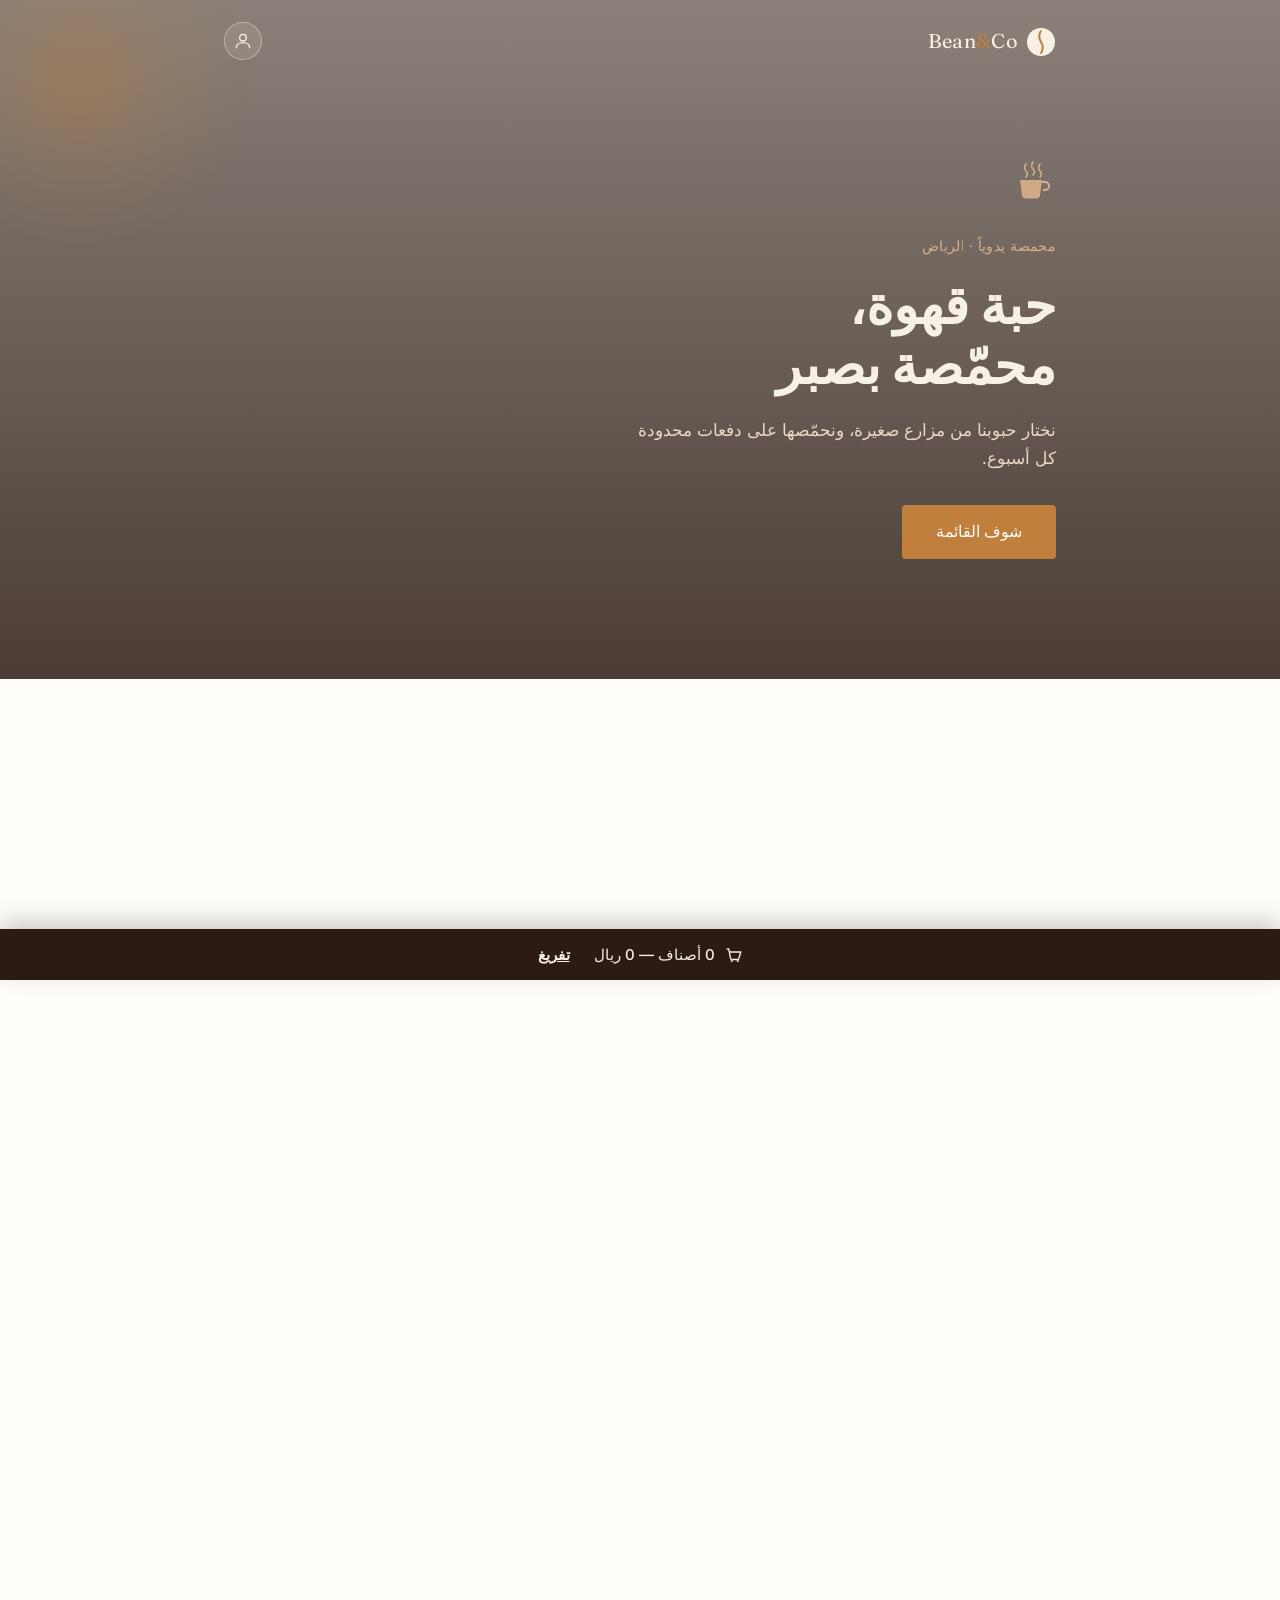
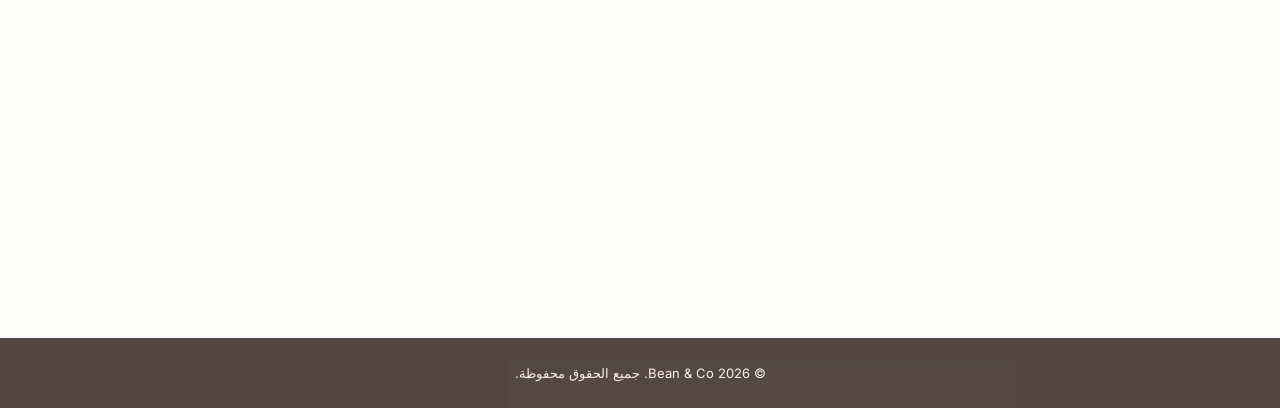
==== index.html @ 848e8616 "اضفنا معاينة للرابط عند المشاركة" ====
<!DOCTYPE html>
<html lang="ar" dir="rtl">
<head>
  <meta charset="UTF-8">
  <meta name="viewport" content="width=device-width, initial-scale=1.0">
  <title>Bean & Co | قهوة مختصة</title>
  <meta name="description" content="Bean & Co — قهوة مختصة محمّصة يدوياً في الرياض. اكتشفي القائمة، شاركينا رأيك، واطلبي مشروبك المفضل.">

  <!-- معاينة الرابط عند المشاركة (واتساب، تويتر، إلخ) -->
  <meta property="og:title" content="Bean & Co | قهوة مختصة">
  <meta property="og:description" content="قهوة مختصة محمّصة يدوياً في الرياض. اكتشفي القائمة، شاركينا رأيك، واطلبي مشروبك المفضل.">
  <meta property="og:image" content="https://images.unsplash.com/photo-1447933601403-0c6688de566e?w=1200&q=80">
  <meta property="og:url" content="https://bean-co-six.vercel.app">
  <meta property="og:type" content="website">
  <meta name="twitter:card" content="summary_large_image">
  <meta name="twitter:title" content="Bean & Co | قهوة مختصة">
  <meta name="twitter:description" content="قهوة مختصة محمّصة يدوياً في الرياض.">
  <meta name="twitter:image" content="https://images.unsplash.com/photo-1447933601403-0c6688de566e?w=1200&q=80">

  <link rel="icon" type="image/svg+xml" href="data:image/svg+xml,%3Csvg xmlns='http://www.w3.org/2000/svg' viewBox='0 0 60 60'%3E%3Cpath d='M30 4C13 4 2 17 2 32C2 47 13 60 30 60C47 60 58 47 58 32C58 17 47 4 30 4Z' fill='%232b1b12'/%3E%3Cpath d='M30 10C30 10 22 20 30 32C38 44 30 54 30 54' stroke='%23c17f3e' stroke-width='4' stroke-linecap='round' fill='none'/%3E%3C/svg%3E">
  <link rel="preconnect" href="https://fonts.googleapis.com">
  <link href="https://fonts.googleapis.com/css2?family=Fraunces:opsz,wght@9..144,500;9..144,600&family=Inter:wght@400;500;600&display=swap" rel="stylesheet">
  <link rel="stylesheet" href="style.css?v=2">
  <script src="https://cdn.jsdelivr.net/npm/@supabase/supabase-js@2"></script>
</head>
<body>

  <nav class="navbar">
    <div class="container navbar-inner">
      <a href="#" class="logo">
        <svg width="30" height="30" viewBox="0 0 60 60">
          <path d="M30 4C13 4 2 17 2 32C2 47 13 60 30 60C47 60 58 47 58 32C58 17 47 4 30 4Z" fill="#f7f0e4"/>
          <path d="M30 10C30 10 22 20 30 32C38 44 30 54 30 54" stroke="#c17f3e" stroke-width="4" stroke-linecap="round" fill="none"/>
        </svg>
        <span>Bean<span class="logo-accent">&</span>Co</span>
      </a>
      <div class="navbar-actions">
        <div id="navLoggedOut">
          <button id="openAuthModal" class="nav-icon-btn" aria-label="تسجيل دخول">
            <svg width="20" height="20" viewBox="0 0 24 24" fill="none">
              <circle cx="12" cy="8" r="4" stroke="#f7f0e4" stroke-width="1.6"/>
              <path d="M4 20c0-3.5 3.5-6 8-6s8 2.5 8 6" stroke="#f7f0e4" stroke-width="1.6" stroke-linecap="round"/>
            </svg>
          </button>
        </div>
        <div id="navLoggedIn" style="display:none;">
          <span id="navUserName" class="nav-greeting"></span>
          <button id="logoutBtn" class="nav-cta">خروج</button>
        </div>
      </div>
    </div>
  </nav>

  <!-- نافذة تسجيل الدخول / التسجيل -->
  <div id="authModalOverlay" class="modal-overlay">
    <div class="modal-box">
      <button id="closeAuthModal" class="modal-close">&times;</button>
      <div class="auth-tabs">
        <button class="auth-tab active" data-form="login">تسجيل دخول</button>
        <button class="auth-tab" data-form="signup">حساب جديد</button>
      </div>
      <form id="loginForm" class="auth-form">
        <input type="email" id="loginEmail" placeholder="البريد الإلكتروني" required>
        <input type="password" id="loginPassword" placeholder="كلمة المرور" required>
        <button type="submit" class="btn btn-small">دخول</button>
        <p class="auth-msg" id="loginMsg"></p>
      </form>
      <form id="signupForm" class="auth-form" style="display:none;">
        <input type="text" id="signupName" placeholder="اسمك" required>
        <input type="email" id="signupEmail" placeholder="البريد الإلكتروني" required>
        <input type="password" id="signupPassword" placeholder="كلمة مرور (6 أحرف فأكثر)" required>
        <button type="submit" class="btn btn-small">إنشاء حساب</button>
        <p class="auth-msg" id="signupMsg"></p>
      </form>
    </div>
  </div>

  <header class="hero">
    <div class="hero-overlay"></div>
    <div class="hero-shape"></div>
    <div class="container hero-content">
      <svg class="steam-cup" width="46" height="46" viewBox="0 0 46 46" fill="none">
        <path class="steam-line s1" d="M16 4C16 4 13 8 16 11C19 14 16 17 16 17" stroke="#d8b088" stroke-width="1.6" stroke-linecap="round"/>
        <path class="steam-line s2" d="M23 2C23 2 20 6 23 9C26 12 23 15 23 15" stroke="#d8b088" stroke-width="1.6" stroke-linecap="round"/>
        <path class="steam-line s3" d="M30 4C30 4 27 8 30 11C33 14 30 17 30 17" stroke="#d8b088" stroke-width="1.6" stroke-linecap="round"/>
        <path d="M10 20h22l-2 15a4 4 0 0 1-4 3.5H16a4 4 0 0 1-4-3.5L10 20z" fill="#d8b088" opacity="0.9"/>
        <path d="M32 22h3a4 4 0 0 1 0 8h-2" stroke="#d8b088" stroke-width="2" fill="none"/>
      </svg>
      <p class="hero-eyebrow">محمصة يدوياً · الرياض</p>
      <h1>حبة قهوة،<br>محمّصة بصبر</h1>
      <p class="hero-sub">نختار حبوبنا من مزارع صغيرة، ونحمّصها على دفعات محدودة كل أسبوع.</p>
      <a href="#menu" class="btn">شوف القائمة</a>
    </div>
  </header>

  <section id="about" class="section reveal">
    <div class="about-shape"></div>
    <div class="container about-grid">
      <div class="about-image">
        <img src="https://images.unsplash.com/photo-1509042239860-f550ce710b93?w=700&q=80" alt="حبوب قهوة محمصة">
      </div>
      <div class="about-text">
        <span class="section-label">قصتنا</span>
        <h2>بدأنا بفنجان واحد</h2>
        <p>Bean & Co بدأت من شغف بسيط بالقهوة المختصة. نحمّص حبوبنا بأنفسنا، دفعات صغيرة كل مرة، عشان نضمن كل فنجان يوصلك بأفضل حالة له. ما نستعجل بالتحميص، ولا نساوم على المصدر.</p>
      </div>
    </div>
  </section>

  <section id="journey" class="section alt reveal">
    <div class="container">
      <span class="section-label">رحلة الحبة</span>
      <h2>من المزرعة إلى فنجانك</h2>
      <div class="journey-wrap">
        <div class="journey-tabs">
          <button class="journey-tab active" data-step="1">
            <span class="journey-num">01</span>
            <span class="journey-title">الاختيار</span>
          </button>
          <button class="journey-tab" data-step="2">
            <span class="journey-num">02</span>
            <span class="journey-title">التحميص</span>
          </button>
          <button class="journey-tab" data-step="3">
            <span class="journey-num">03</span>
            <span class="journey-title">الطحن</span>
          </button>
          <button class="journey-tab" data-step="4">
            <span class="journey-num">04</span>
            <span class="journey-title">التقديم</span>
          </button>
        </div>
        <div class="journey-panel">
          <img id="journeyImg" src="https://images.unsplash.com/photo-1509042239860-f550ce710b93?w=700&q=80" alt="رحلة الحبة">
          <p id="journeyText">نختار حبوبنا من مزارع صغيرة موثوقة، ونفحص كل دفعة يدوياً قبل الموافقة عليها.</p>
        </div>
      </div>
    </div>
  </section>

  <section id="gallery" class="section reveal">
    <div class="container">
      <span class="section-label">من الداخل</span>
      <h2>أجواء المكان</h2>
      <div class="gallery-grid">
        <img class="gallery-img tall" src="https://images.unsplash.com/photo-1554118811-1e0d58224f24?w=900&q=80" alt="أجواء الكافيه" data-detail-title="أجواء المكان" data-detail-text="مساحة دافئة مصممة عشان تشجعك تقعد وتاخذ وقتك، سواء جاي تشتغل أو تلتقي أصدقاء.">
        <img class="gallery-img short" src="https://images.unsplash.com/photo-1495474472287-4d71bcdd2085?w=900&q=80" alt="فنجان قهوة" data-detail-title="فنجان يستاهل الانتظار" data-detail-text="كل فنجان يُحضّر لحظة الطلب، بعناية بالتفاصيل من أول قطرة لين آخرها.">
        <img class="gallery-img short" src="https://images.unsplash.com/photo-1447933601403-0c6688de566e?w=900&q=80" alt="تحضير القهوة" data-detail-title="تحضير بعناية" data-detail-text="باريستا مدربين يتابعون كل خطوة بدقة، عشان تحصل على نفس الجودة في كل زيارة.">
      </div>
    </div>
  </section>

  <section id="menu" class="section alt reveal">
    <div class="container">
      <span class="section-label">القائمة</span>
      <h2>ماذا نقدّم</h2>
      <ul class="menu-list">
        <li class="menu-row" data-name="إسبريسو" data-price="15" data-detail-text="جرعة مركزة من قهوتنا المحمصة طازج، بطبقة كريما ذهبية وطعم غني بدون مرارة زايدة.">
          <svg class="menu-icon" width="20" height="20" viewBox="0 0 24 24" fill="none"><path d="M4 8h13l-1 9a3 3 0 0 1-3 2.5H8A3 3 0 0 1 5 17L4 8z" stroke="#c17f3e" stroke-width="1.6"/><path d="M17 9h2a2.5 2.5 0 0 1 0 5h-1.4" stroke="#c17f3e" stroke-width="1.6"/></svg>
          <span class="menu-name">إسبريسو</span>
          <span class="menu-dots"></span>
          <span class="menu-price">15 ريال</span>
          <div class="qty-control">
            <button class="qty-btn minus">−</button>
            <span class="qty-value">0</span>
            <button class="qty-btn plus">+</button>
          </div>
        </li>
        <li class="menu-row" data-name="لاتيه" data-price="20" data-detail-text="إسبريسو مع حليب مبخّر ناعم، توازن مثالي بين قوة القهوة ونعومة الحليب.">
          <svg class="menu-icon" width="20" height="20" viewBox="0 0 24 24" fill="none"><path d="M4 8h13l-1 9a3 3 0 0 1-3 2.5H8A3 3 0 0 1 5 17L4 8z" stroke="#c17f3e" stroke-width="1.6"/><path d="M17 9h2a2.5 2.5 0 0 1 0 5h-1.4" stroke="#c17f3e" stroke-width="1.6"/></svg>
          <span class="menu-name">لاتيه</span>
          <span class="menu-dots"></span>
          <span class="menu-price">20 ريال</span>
          <div class="qty-control">
            <button class="qty-btn minus">−</button>
            <span class="qty-value">0</span>
            <button class="qty-btn plus">+</button>
          </div>
        </li>
        <li class="menu-row" data-name="كولد برو" data-price="22" data-detail-text="قهوة منقوعة بالبارد لمدة 18 ساعة، طعم ناعم وحلاوة طبيعية بدون حموضة زايدة.">
          <svg class="menu-icon" width="20" height="20" viewBox="0 0 24 24" fill="none"><path d="M6 3v7a5 5 0 0 0 10 0V3" stroke="#c17f3e" stroke-width="1.6"/><path d="M4 20h14" stroke="#c17f3e" stroke-width="1.6" stroke-linecap="round"/></svg>
          <span class="menu-name">كولد برو</span>
          <span class="menu-dots"></span>
          <span class="menu-price">22 ريال</span>
          <div class="qty-control">
            <button class="qty-btn minus">−</button>
            <span class="qty-value">0</span>
            <button class="qty-btn plus">+</button>
          </div>
        </li>
        <li class="menu-row" data-name="موكا" data-price="23" data-detail-text="مزيج غني من الإسبريسو والشوكولاتة الفاخرة، مغطى بطبقة كريمة ناعمة.">
          <svg class="menu-icon" width="20" height="20" viewBox="0 0 24 24" fill="none"><path d="M4 8h13l-1 9a3 3 0 0 1-3 2.5H8A3 3 0 0 1 5 17L4 8z" stroke="#c17f3e" stroke-width="1.6"/><path d="M17 9h2a2.5 2.5 0 0 1 0 5h-1.4" stroke="#c17f3e" stroke-width="1.6"/></svg>
          <span class="menu-name">موكا</span>
          <span class="menu-dots"></span>
          <span class="menu-price">23 ريال</span>
          <div class="qty-control">
            <button class="qty-btn minus">−</button>
            <span class="qty-value">0</span>
            <button class="qty-btn plus">+</button>
          </div>
        </li>
      </ul>
    </div>
  </section>

  <!-- صندوق عربة الطلب العائم -->
  <div id="cartBar" class="cart-bar">
    <button id="cartOpenBtn" class="cart-open-btn">
      <svg width="18" height="18" viewBox="0 0 24 24" fill="none"><path d="M3 4h2l2.4 12.4a2 2 0 0 0 2 1.6h7.2a2 2 0 0 0 2-1.6L21 8H6" stroke="#f7f0e4" stroke-width="1.8" stroke-linecap="round" stroke-linejoin="round"/><circle cx="9" cy="20" r="1.4" fill="#f7f0e4"/><circle cx="17" cy="20" r="1.4" fill="#f7f0e4"/></svg>
      <span id="cartSummary">0 أصناف — 0 ريال</span>
    </button>
    <button id="cartClearBtn" class="link-btn">تفريغ</button>
  </div>

  <!-- لوحة تفاصيل العربة -->
  <div id="cartDrawerOverlay" class="modal-overlay">
    <div class="cart-drawer">
      <div class="cart-drawer-header">
        <h3>طلبك</h3>
        <button id="closeCartDrawer" class="modal-close">&times;</button>
      </div>
      <div id="cartItemsList" class="cart-items-list"></div>
      <div class="cart-drawer-footer">
        <div class="cart-total-row">
          <span>المجموع</span>
          <span id="cartTotalValue">0 ريال</span>
        </div>
        <button class="btn btn-small" style="width:100%; justify-content:center;">تأكيد الطلب</button>
      </div>
    </div>
  </div>

  <!-- نافذة التفاصيل العامة (للصور والمنتجات) -->
  <div id="detailModalOverlay" class="modal-overlay">
    <div class="detail-modal">
      <button id="closeDetailModal" class="modal-close">&times;</button>
      <img id="detailModalImg" class="detail-modal-img" src="" alt="" style="display:none;">
      <div class="detail-modal-body">
        <h3 id="detailModalTitle"></h3>
        <p id="detailModalText"></p>
      </div>
    </div>
  </div>

  <section id="testimonials" class="section reveal">
    <div class="testimonials-shape"></div>
    <div class="container">
      <span class="section-label">شاركنا رأيك</span>
      <h2>آراء عملائنا</h2>

      <!-- رسالة توجيه لمن ما سجل دخول -->
      <p id="loginPrompt" class="review-prompt">
        <button id="openAuthModalInline" class="link-btn">سجّلي دخول</button> عشان تشاركينا رأيك
      </p>

      <!-- ترحيب بالمستخدم المسجّل -->
      <p id="reviewGreeting" class="review-prompt" style="display:none;">
        أهلاً <span id="reviewUserName"></span>، شاركينا تجربتك
      </p>

      <!-- نموذج كتابة رأي — يظهر بس لمن سجل دخول -->
      <form id="reviewForm" class="review-form" style="display:none;">
        <textarea id="reviewText" placeholder="شاركنا تجربتك مع Bean & Co..." required></textarea>
        <button type="submit" class="btn btn-small">نشر الرأي</button>
        <p class="auth-msg" id="reviewMsg"></p>
      </form>

      <!-- قائمة الآراء الحقيقية المخزنة بقاعدة البيانات -->
      <div id="userReviewsList" class="testimonials-grid" style="margin-top:32px;">
        <p id="reviewsLoading" style="color:var(--clay);">جاري تحميل الآراء...</p>
      </div>
    </div>
  </section>

  <section id="contact" class="section alt reveal">
    <div class="container contact-grid">
      <div>
        <span class="section-label">تواصل معنا</span>
        <h2>زورونا</h2>
      </div>
      <div class="contact-details">
        <p>واتساب: 0500000000</p>
        <p>انستقرام: @beanandco</p>
        <p>الموقع: الرياض، حي العليا</p>
      </div>
    </div>
  </section>

  <footer class="site-footer">
    <p>© 2026 Bean & Co. جميع الحقوق محفوظة.</p>
  </footer>

  <script>
    // ==== إعداد Supabase ====
    const SUPABASE_URL = 'https://jzpqmbekhdenaylypzaw.supabase.co';
    const SUPABASE_KEY = 'sb_publishable_rE4aJdjJF8fhQutLBLFaBQ_6KHPWuTF';
    const supabaseClient = window.supabase.createClient(SUPABASE_URL, SUPABASE_KEY);

    const authTabs = document.querySelectorAll('.auth-tab');
    const loginForm = document.getElementById('loginForm');
    const signupForm = document.getElementById('signupForm');
    const reviewForm = document.getElementById('reviewForm');

    // عناصر النافذة المنبثقة
    const authModalOverlay = document.getElementById('authModalOverlay');
    const openAuthModal = document.getElementById('openAuthModal');
    const openAuthModalInline = document.getElementById('openAuthModalInline');
    const closeAuthModal = document.getElementById('closeAuthModal');

    function showAuthModal() { authModalOverlay.classList.add('open'); }
    function hideAuthModal() { authModalOverlay.classList.remove('open'); }

    openAuthModal.addEventListener('click', showAuthModal);
    openAuthModalInline.addEventListener('click', showAuthModal);
    closeAuthModal.addEventListener('click', hideAuthModal);
    authModalOverlay.addEventListener('click', (e) => {
      if (e.target === authModalOverlay) hideAuthModal();
    });

    // عناصر النافبار
    const navLoggedOut = document.getElementById('navLoggedOut');
    const navLoggedIn = document.getElementById('navLoggedIn');
    const navUserName = document.getElementById('navUserName');

    // عناصر قسم الآراء
    const loginPrompt = document.getElementById('loginPrompt');
    const reviewGreeting = document.getElementById('reviewGreeting');
    const reviewUserName = document.getElementById('reviewUserName');

    authTabs.forEach(tab => {
      tab.addEventListener('click', () => {
        authTabs.forEach(t => t.classList.remove('active'));
        tab.classList.add('active');
        if (tab.dataset.form === 'login') {
          loginForm.style.display = 'flex';
          signupForm.style.display = 'none';
        } else {
          loginForm.style.display = 'none';
          signupForm.style.display = 'flex';
        }
      });
    });

    // تسجيل جديد
    signupForm.addEventListener('submit', async (e) => {
      e.preventDefault();
      const name = document.getElementById('signupName').value;
      const email = document.getElementById('signupEmail').value;
      const password = document.getElementById('signupPassword').value;
      const msg = document.getElementById('signupMsg');
      msg.textContent = 'جاري إنشاء الحساب...';

      const { data, error } = await supabaseClient.auth.signUp({
        email, password,
        options: { data: { name: name } }
      });

      if (error) {
        msg.textContent = 'خطأ: ' + error.message;
      } else {
        msg.textContent = 'تم! تحققي من إيميلك لتأكيد الحساب.';
      }
    });

    // تسجيل دخول
    loginForm.addEventListener('submit', async (e) => {
      e.preventDefault();
      const email = document.getElementById('loginEmail').value;
      const password = document.getElementById('loginPassword').value;
      const msg = document.getElementById('loginMsg');
      msg.textContent = 'جاري الدخول...';

      const { data, error } = await supabaseClient.auth.signInWithPassword({ email, password });

      if (error) {
        msg.textContent = 'خطأ: ' + error.message;
      } else {
        msg.textContent = '';
        hideAuthModal();
      }
    });

    // تسجيل خروج
    document.getElementById('logoutBtn').addEventListener('click', async () => {
      await supabaseClient.auth.signOut();
    });

    // مراقبة حالة تسجيل الدخول وتحديث الواجهة (النافبار + قسم الآراء)
    supabaseClient.auth.onAuthStateChange((event, session) => {
      if (session && session.user) {
        const displayName = session.user.user_metadata.name || session.user.email;

        navLoggedOut.style.display = 'none';
        navLoggedIn.style.display = 'flex';
        navUserName.textContent = displayName;

        loginPrompt.style.display = 'none';
        reviewGreeting.style.display = 'block';
        reviewUserName.textContent = displayName;
        reviewForm.style.display = 'flex';
      } else {
        navLoggedOut.style.display = 'block';
        navLoggedIn.style.display = 'none';

        loginPrompt.style.display = 'block';
        reviewGreeting.style.display = 'none';
        reviewForm.style.display = 'none';
      }
    });

    // نشر رأي جديد
    reviewForm.addEventListener('submit', async (e) => {
      e.preventDefault();
      const text = document.getElementById('reviewText').value;
      const msg = document.getElementById('reviewMsg');
      const { data: { user } } = await supabaseClient.auth.getUser();

      if (!user) return;

      const { error } = await supabaseClient.from('reviews').insert({
        user_id: user.id,
        name: user.user_metadata.name || user.email,
        review_text: text
      });

      if (error) {
        msg.textContent = 'صار خطأ، حاولي مرة ثانية.';
      } else {
        msg.textContent = 'نُشر رأيك، شكراً لك!';
        document.getElementById('reviewText').value = '';
        loadReviews();
      }
    });

    // تحميل وعرض الآراء المخزنة
    async function loadReviews() {
      const list = document.getElementById('userReviewsList');
      const { data, error } = await supabaseClient
        .from('reviews')
        .select('*')
        .order('created_at', { ascending: false });

      if (error || !data || data.length === 0) {
        list.innerHTML = '<p style="color:var(--clay);">كوني أول من يشارك رأيه!</p>';
        return;
      }

      list.innerHTML = data.map(r => `
        <blockquote class="testimonial">
          <svg class="quote-icon" width="28" height="20" viewBox="0 0 28 20" fill="none"><path d="M0 20V11.5C0 5.15 4.2 1 10.5 0l1 3C7.5 4 5.5 6.5 5.5 9.5H10V20H0zM15 20V11.5C15 5.15 19.2 1 25.5 0l1 3C22.5 4 20.5 6.5 20.5 9.5H25V20H15z" fill="#c17f3e" opacity="0.35"/></svg>
          <p>${r.review_text}</p>
          <footer>— ${r.name}</footer>
        </blockquote>
      `).join('');
    }

    loadReviews();

    // ==== المرحلة 1: عربة الطلب (تحسب المجموع فقط) ====
    const cartBar = document.getElementById('cartBar');
    const cartOpenBtn = document.getElementById('cartOpenBtn');
    const cartSummary = document.getElementById('cartSummary');
    const cartClearBtn = document.getElementById('cartClearBtn');
    const menuRows = document.querySelectorAll('.menu-row');
    const cart = {}; // { "اسم المنتج": {qty, price} }

    // عناصر لوحة تفاصيل العربة
    const cartDrawerOverlay = document.getElementById('cartDrawerOverlay');
    const closeCartDrawer = document.getElementById('closeCartDrawer');
    const cartItemsList = document.getElementById('cartItemsList');
    const cartTotalValue = document.getElementById('cartTotalValue');

    function renderCartDrawer() {
      const items = Object.entries(cart).filter(([_, item]) => item.qty > 0);

      if (items.length === 0) {
        cartItemsList.innerHTML = '<p style="color:var(--clay); padding: 20px 0;">عربتك فاضية.</p>';
        cartTotalValue.textContent = '0 ريال';
        return;
      }

      let total = 0;
      cartItemsList.innerHTML = items.map(([name, item]) => {
        total += item.qty * item.price;
        return `
          <div class="cart-item-row">
            <div class="cart-item-info">
              <span class="cart-item-name">${name}</span>
              <span class="cart-item-price">${item.price} ريال × ${item.qty}</span>
            </div>
            <span class="cart-item-subtotal">${item.qty * item.price} ريال</span>
          </div>
        `;
      }).join('');

      cartTotalValue.textContent = total + ' ريال';
    }

    function updateCartBar() {
      let totalItems = 0;
      let totalPrice = 0;
      Object.values(cart).forEach(item => {
        totalItems += item.qty;
        totalPrice += item.qty * item.price;
      });

      if (totalItems > 0) {
        cartSummary.textContent = `${totalItems} أصناف — ${totalPrice} ريال`;
        cartBar.classList.add('visible');
      } else {
        cartBar.classList.remove('visible');
        cartDrawerOverlay.classList.remove('open');
      }

      renderCartDrawer();
    }

    cartOpenBtn.addEventListener('click', () => {
      cartDrawerOverlay.classList.add('open');
    });

    closeCartDrawer.addEventListener('click', () => {
      cartDrawerOverlay.classList.remove('open');
    });

    cartDrawerOverlay.addEventListener('click', (e) => {
      if (e.target === cartDrawerOverlay) cartDrawerOverlay.classList.remove('open');
    });

    menuRows.forEach(row => {
      const name = row.dataset.name;
      const price = parseFloat(row.dataset.price);
      const qtySpan = row.querySelector('.qty-value');
      const minusBtn = row.querySelector('.minus');
      const plusBtn = row.querySelector('.plus');

      plusBtn.addEventListener('click', () => {
        cart[name] = cart[name] || { qty: 0, price };
        cart[name].qty++;
        qtySpan.textContent = cart[name].qty;
        updateCartBar();
      });

      minusBtn.addEventListener('click', () => {
        if (!cart[name] || cart[name].qty === 0) return;
        cart[name].qty--;
        qtySpan.textContent = cart[name].qty;
        updateCartBar();
      });

      // فتح نافذة التفاصيل عند الضغط على اسم أو أيقونة المنتج (بدون التأثير على أزرار الكمية)
      const nameEl = row.querySelector('.menu-name');
      const iconEl = row.querySelector('.menu-icon');
      [nameEl, iconEl].forEach(el => {
        el.style.cursor = 'pointer';
        el.addEventListener('click', () => {
          openDetailModal({
            title: name,
            text: row.dataset.detailText,
            image: null
          });
        });
      });
    });

    cartClearBtn.addEventListener('click', () => {
      Object.keys(cart).forEach(name => cart[name].qty = 0);
      document.querySelectorAll('.qty-value').forEach(el => el.textContent = '0');
      updateCartBar();
    });

    // ==== نافذة التفاصيل العامة (صور المعرض + منتجات القائمة) ====
    const detailModalOverlay = document.getElementById('detailModalOverlay');
    const closeDetailModal = document.getElementById('closeDetailModal');
    const detailModalImg = document.getElementById('detailModalImg');
    const detailModalTitle = document.getElementById('detailModalTitle');
    const detailModalText = document.getElementById('detailModalText');

    function openDetailModal({ title, text, image }) {
      detailModalTitle.textContent = title;
      detailModalText.textContent = text;
      if (image) {
        detailModalImg.src = image;
        detailModalImg.style.display = 'block';
      } else {
        detailModalImg.style.display = 'none';
      }
      detailModalOverlay.classList.add('open');
    }

    closeDetailModal.addEventListener('click', () => {
      detailModalOverlay.classList.remove('open');
    });

    detailModalOverlay.addEventListener('click', (e) => {
      if (e.target === detailModalOverlay) detailModalOverlay.classList.remove('open');
    });

    document.querySelectorAll('.gallery-img').forEach(img => {
      img.style.cursor = 'pointer';
      img.addEventListener('click', () => {
        openDetailModal({
          title: img.dataset.detailTitle,
          text: img.dataset.detailText,
          image: img.src
        });
      });
    });

    const journeyData = {
      1: { img: 'https://images.unsplash.com/photo-1509042239860-f550ce710b93?w=700&q=80', text: 'نختار حبوبنا من مزارع صغيرة موثوقة، ونفحص كل دفعة يدوياً قبل الموافقة عليها.' },
      2: { img: 'https://images.unsplash.com/photo-1447933601403-0c6688de566e?w=700&q=80', text: 'نحمّص كل دفعة بدرجة حرارة مضبوطة بدقة، عشان نطلع أفضل نكهة ممكنة من كل حبة.' },
      3: { img: 'https://images.unsplash.com/photo-1495474472287-4d71bcdd2085?w=700&q=80', text: 'نطحن الحبوب طازجة لحظة الطلب، عشان تحصل على أقوى نكهة وأكثرها انتعاشاً.' },
      4: { img: 'https://images.unsplash.com/photo-1554118811-1e0d58224f24?w=700&q=80', text: 'نقدّم لك الفنجان بعناية، بالضبط بالطريقة اللي تحبها.' }
    };

    const journeyTabs = document.querySelectorAll('.journey-tab');
    const journeyImg = document.getElementById('journeyImg');
    const journeyText = document.getElementById('journeyText');

    journeyTabs.forEach(tab => {
      tab.addEventListener('click', () => {
        journeyTabs.forEach(t => t.classList.remove('active'));
        tab.classList.add('active');
        const step = journeyData[tab.dataset.step];
        journeyImg.style.opacity = 0;
        setTimeout(() => {
          journeyImg.src = step.img;
          journeyText.textContent = step.text;
          journeyImg.style.opacity = 1;
        }, 200);
      });
    });

    const revealElements = document.querySelectorAll('.reveal');
    const observer = new IntersectionObserver((entries) => {
      entries.forEach(entry => {
        if (entry.isIntersecting) {
          entry.target.classList.add('visible');
          observer.unobserve(entry.target);
        }
      });
    }, { threshold: 0.15 });
    revealElements.forEach(el => observer.observe(el));
  </script>

</body>
</html>
---- style.css ----
* {
  margin: 0;
  padding: 0;
  box-sizing: border-box;
}

:root {
  --espresso: #2b1b12;
  --clay: #4a332a;
  --cream: #f7f0e4;
  --paper: #fffdf9;
  --amber: #c17f3e;
  --line: #e4d7c4;
  --font-display: 'Fraunces', serif;
  --font-body: 'Inter', sans-serif;
}

body {
  font-family: var(--font-body);
  color: var(--clay);
  line-height: 1.7;
  background: var(--paper);
}

h1, h2 {
  font-family: var(--font-display);
  color: var(--espresso);
  font-weight: 600;
}

.container {
  max-width: 880px;
  margin: 0 auto;
  padding: 0 24px;
}

.section-label {
  display: block;
  font-size: 14px;
  color: var(--amber);
  margin-bottom: 8px;
}

/* شريط التنقل — هوية العلامة */
.navbar {
  position: absolute;
  top: 0;
  left: 0;
  right: 0;
  z-index: 2;
  padding: 22px 0;
}

.navbar-inner {
  display: flex;
  align-items: center;
  justify-content: space-between;
}

.logo {
  display: flex;
  align-items: center;
  gap: 8px;
  font-family: var(--font-display);
  font-size: 20px;
  color: var(--cream);
  text-decoration: none;
  letter-spacing: 0.3px;
}

.logo-accent {
  color: var(--amber);
}

.nav-cta {
  color: var(--cream);
  text-decoration: none;
  font-size: 14px;
  border: 1px solid rgba(247,240,228,0.4);
  padding: 8px 18px;
  border-radius: 30px;
  background: none;
  cursor: pointer;
  font-family: var(--font-body);
  transition: border-color 0.25s ease, background 0.25s ease;
}

.nav-cta:hover {
  border-color: var(--amber);
  background: rgba(193,127,62,0.15);
}

.nav-icon-btn {
  display: flex;
  align-items: center;
  justify-content: center;
  width: 38px;
  height: 38px;
  border-radius: 50%;
  background: rgba(247,240,228,0.1);
  border: 1px solid rgba(247,240,228,0.4);
  cursor: pointer;
  transition: border-color 0.25s ease, background 0.25s ease;
}

.nav-icon-btn:hover {
  border-color: var(--amber);
  background: rgba(193,127,62,0.2);
}

.navbar-actions {
  display: flex;
  align-items: center;
}

#navLoggedIn {
  display: flex;
  align-items: center;
  gap: 14px;
}

.nav-greeting {
  color: var(--cream);
  font-size: 14px;
}

/* النافذة المنبثقة لتسجيل الدخول */
.modal-overlay {
  display: none;
  position: fixed;
  inset: 0;
  background: rgba(43,27,18,0.6);
  z-index: 50;
  align-items: center;
  justify-content: center;
  backdrop-filter: blur(2px);
}

.modal-overlay.open {
  display: flex;
  animation: modalFadeIn 0.25s ease;
}

@keyframes modalFadeIn {
  from { opacity: 0; }
  to { opacity: 1; }
}

.modal-box {
  position: relative;
  background: var(--paper);
  border-radius: 12px;
  padding: 36px 32px 28px;
  width: 90%;
  max-width: 380px;
  box-shadow: 0 25px 60px rgba(0,0,0,0.35);
  animation: modalPop 0.3s ease;
}

@keyframes modalPop {
  from { opacity: 0; transform: translateY(12px) scale(0.98); }
  to { opacity: 1; transform: translateY(0) scale(1); }
}

.modal-box .auth-tabs {
  justify-content: center;
  border-bottom: 1px solid var(--line);
  margin-bottom: 20px;
  padding-bottom: 4px;
}

.modal-close {
  position: absolute;
  top: 14px;
  left: 16px;
  background: none;
  border: none;
  font-size: 22px;
  color: var(--clay);
  cursor: pointer;
  line-height: 1;
}

/* رسالة الدخول/الترحيب بقسم الآراء */
.review-prompt {
  font-size: 15px;
  color: var(--clay);
  margin-top: 16px;
}

.link-btn {
  background: none;
  border: none;
  padding: 0;
  color: var(--amber);
  font-family: var(--font-body);
  font-size: 15px;
  font-weight: 600;
  cursor: pointer;
  text-decoration: underline;
}

/* Hero — اللحظة الوحيدة المميزة بالحركة */
.hero {
  position: relative;
  background: url('https://images.unsplash.com/photo-1447933601403-0c6688de566e?w=1400&q=80') center/cover no-repeat;
  color: var(--cream);
  text-align: right;
  padding: 160px 0 120px;
  overflow: hidden;
}

.hero-overlay {
  position: absolute;
  inset: 0;
  background: linear-gradient(180deg, rgba(43,27,18,0.55) 0%, rgba(43,27,18,0.85) 100%);
}

.hero-content {
  position: relative;
  z-index: 1;
  opacity: 0;
  animation: heroIn 1s ease forwards 0.2s;
}

@keyframes heroIn {
  from { opacity: 0; transform: translateY(16px); }
  to { opacity: 1; transform: translateY(0); }
}

.hero-eyebrow {
  font-size: 14px;
  letter-spacing: 0.3px;
  color: #d8b088;
  margin-bottom: 18px;
}

/* أيقونة الفنجان بالبخار المتحرك — اللمسة الحركية المميزة بالموقع */
.steam-cup {
  margin-bottom: 20px;
}

.steam-line {
  transform-origin: bottom center;
  animation: steamRise 3s ease-in-out infinite;
}

.s2 { animation-delay: 0.4s; }
.s3 { animation-delay: 0.8s; }

@keyframes steamRise {
  0%   { opacity: 0; transform: translateY(4px); }
  30%  { opacity: 0.9; }
  70%  { opacity: 0.6; }
  100% { opacity: 0; transform: translateY(-6px); }
}

/* شكل زخرفي دائري بتدرج لوني خلف الـ hero */
.hero-shape {
  position: absolute;
  top: -80px;
  left: -80px;
  width: 320px;
  height: 320px;
  border-radius: 50%;
  background: radial-gradient(circle, rgba(193,127,62,0.35), transparent 70%);
  filter: blur(10px);
  z-index: 0;
}

.hero h1 {
  font-size: 52px;
  line-height: 1.15;
  color: var(--cream);
  margin-bottom: 20px;
}

.hero-sub {
  font-size: 17px;
  max-width: 420px;
  margin-bottom: 32px;
  color: #ead9c4;
}

.btn {
  display: inline-block;
  background: var(--amber);
  color: var(--paper);
  padding: 13px 34px;
  border-radius: 4px;
  text-decoration: none;
  font-weight: 500;
  transition: background 0.25s ease;
}

.btn:hover {
  background: #a8672f;
}

/* الأقسام */
.section {
  padding: 88px 0;
  position: relative;
  overflow: hidden;
}

.section.alt {
  background: var(--cream);
}

.section h2 {
  font-size: 32px;
  margin-bottom: 24px;
}

/* شكل زخرفي خلف قسم "قصتنا" */
.about-shape {
  position: absolute;
  top: 20%;
  right: -120px;
  width: 260px;
  height: 260px;
  border-radius: 50%;
  background: radial-gradient(circle, rgba(193,127,62,0.12), transparent 70%);
  z-index: 0;
}

/* شكل زخرفي خلف قسم آراء العملاء */
.testimonials-shape {
  position: absolute;
  bottom: -100px;
  left: -100px;
  width: 280px;
  height: 280px;
  border-radius: 50%;
  background: radial-gradient(circle, rgba(43,27,18,0.06), transparent 70%);
  z-index: 0;
}

.section .container {
  position: relative;
  z-index: 1;
}

/* ظهور تدريجي بسيط عند التمرير */
.reveal {
  opacity: 0;
  transform: translateY(24px);
  transition: opacity 0.6s ease, transform 0.6s ease;
}

.reveal.visible {
  opacity: 1;
  transform: translateY(0);
}

/* رحلة الحبة — العنصر التفاعلي */
.journey-wrap {
  display: grid;
  grid-template-columns: 1fr 1.3fr;
  gap: 40px;
  margin-top: 32px;
  align-items: stretch;
}

.journey-tabs {
  display: flex;
  flex-direction: column;
  gap: 4px;
}

.journey-tab {
  display: flex;
  align-items: center;
  gap: 16px;
  background: none;
  border: none;
  border-right: 3px solid transparent;
  padding: 16px 18px;
  text-align: right;
  cursor: pointer;
  font-family: var(--font-body);
  transition: border-color 0.25s ease, background 0.25s ease;
}

.journey-tab:hover {
  background: rgba(193,127,62,0.06);
}

.journey-tab.active {
  border-right-color: var(--amber);
  background: rgba(193,127,62,0.1);
}

.journey-num {
  font-family: var(--font-display);
  font-size: 14px;
  color: var(--amber);
}

.journey-title {
  font-size: 17px;
  color: var(--espresso);
  font-weight: 500;
}

.journey-panel {
  background: var(--paper);
  border-radius: 8px;
  overflow: hidden;
  box-shadow: 0 12px 30px rgba(43,27,18,0.08);
}

.journey-panel img {
  width: 100%;
  height: 260px;
  object-fit: cover;
  display: block;
  transition: opacity 0.3s ease;
}

.journey-panel p {
  padding: 20px 24px;
  font-size: 15px;
  color: var(--clay);
  line-height: 1.7;
}

@media (max-width: 700px) {
  .journey-wrap {
    grid-template-columns: 1fr;
  }
  .journey-tabs {
    flex-direction: row;
    overflow-x: auto;
  }
  .journey-tab {
    border-right: none;
    border-bottom: 3px solid transparent;
    white-space: nowrap;
  }
  .journey-tab.active {
    border-bottom-color: var(--amber);
  }
}

/* قسم "قصتنا" */
.about-grid {
  display: grid;
  grid-template-columns: 0.9fr 1.1fr;
  gap: 48px;
  align-items: center;
  text-align: right;
}

.about-image img {
  width: 100%;
  border-radius: 4px;
}

.about-text p {
  font-size: 16px;
  max-width: 60ch;
}

@media (max-width: 700px) {
  .about-grid {
    grid-template-columns: 1fr;
  }
}

/* معرض الصور — تنسيق موزاييك */
.gallery-grid {
  display: grid;
  grid-template-columns: repeat(auto-fit, minmax(220px, 1fr));
  gap: 16px;
  margin-top: 32px;
  align-items: start;
}

.gallery-img {
  width: 100%;
  object-fit: cover;
  border-radius: 6px;
  transition: transform 0.4s ease;
}

.gallery-img.tall { height: 340px; }
.gallery-img.short { height: 240px; margin-top: 50px; }

.gallery-img:hover {
  transform: scale(1.02);
}

@media (max-width: 700px) {
  .gallery-img.short { margin-top: 0; }
}

/* القائمة — قائمة أنيقة بدل صناديق */
.menu-list {
  list-style: none;
  margin-top: 32px;
  max-width: 560px;
}

.menu-row {
  display: flex;
  align-items: center;
  gap: 10px;
  padding: 16px 0;
  border-bottom: 1px solid var(--line);
}

.menu-icon {
  flex-shrink: 0;
}

.menu-name {
  font-family: var(--font-display);
  font-size: 19px;
  color: var(--espresso);
}

.menu-dots {
  flex: 1;
  border-bottom: 1px dotted var(--line);
  margin: 0 12px;
  transform: translateY(-4px);
}

.menu-price {
  font-size: 15px;
  color: var(--amber);
  font-weight: 500;
  min-width: 55px;
  text-align: left;
}

/* أزرار الكمية بالقائمة */
.qty-control {
  display: flex;
  align-items: center;
  gap: 10px;
  margin-right: 12px;
}

.qty-btn {
  width: 26px;
  height: 26px;
  border-radius: 50%;
  border: 1px solid var(--line);
  background: var(--paper);
  color: var(--espresso);
  font-size: 16px;
  line-height: 1;
  cursor: pointer;
  display: flex;
  align-items: center;
  justify-content: center;
  transition: border-color 0.2s ease, background 0.2s ease;
}

.qty-btn:hover {
  border-color: var(--amber);
  background: rgba(193,127,62,0.1);
}

.qty-value {
  min-width: 16px;
  text-align: center;
  font-size: 14px;
  color: var(--espresso);
  font-weight: 600;
}

/* شريط العربة العائم */
.cart-bar {
  position: fixed;
  bottom: -80px;
  left: 0;
  right: 0;
  background: var(--espresso);
  color: var(--cream);
  padding: 16px 24px;
  display: flex;
  align-items: center;
  justify-content: center;
  gap: 24px;
  z-index: 40;
  transition: bottom 0.3s ease;
  box-shadow: 0 -8px 25px rgba(0,0,0,0.2);
}

.cart-bar.visible {
  bottom: 0;
}

.cart-bar .link-btn {
  color: var(--cream);
  text-decoration: underline;
}

.cart-open-btn {
  display: flex;
  align-items: center;
  gap: 10px;
  background: none;
  border: none;
  color: var(--cream);
  cursor: pointer;
  font-family: var(--font-body);
}

#cartSummary {
  font-size: 15px;
  font-weight: 500;
}

/* لوحة تفاصيل العربة */
.cart-drawer {
  position: relative;
  background: var(--paper);
  border-radius: 12px;
  width: 90%;
  max-width: 420px;
  max-height: 80vh;
  display: flex;
  flex-direction: column;
  box-shadow: 0 25px 60px rgba(0,0,0,0.35);
  animation: modalPop 0.3s ease;
  overflow: hidden;
}

.cart-drawer-header {
  display: flex;
  align-items: center;
  justify-content: space-between;
  padding: 20px 24px;
  border-bottom: 1px solid var(--line);
}

.cart-drawer-header h3 {
  font-family: var(--font-display);
  font-size: 20px;
  color: var(--espresso);
}

.cart-drawer-header .modal-close {
  position: static;
}

.cart-items-list {
  padding: 8px 24px;
  overflow-y: auto;
  flex: 1;
}

.cart-item-row {
  display: flex;
  align-items: center;
  justify-content: space-between;
  padding: 14px 0;
  border-bottom: 1px solid var(--line);
}

.cart-item-info {
  display: flex;
  flex-direction: column;
  gap: 4px;
}

.cart-item-name {
  font-family: var(--font-display);
  font-size: 16px;
  color: var(--espresso);
}

.cart-item-price {
  font-size: 13px;
  color: var(--clay);
}

.cart-item-subtotal {
  font-size: 14px;
  font-weight: 600;
  color: var(--amber);
}

.cart-drawer-footer {
  padding: 20px 24px;
  border-top: 1px solid var(--line);
  background: var(--cream);
}

.cart-total-row {
  display: flex;
  justify-content: space-between;
  align-items: center;
  margin-bottom: 16px;
  font-size: 16px;
  font-weight: 600;
  color: var(--espresso);
}

/* نافذة التفاصيل العامة */
.detail-modal {
  position: relative;
  background: var(--paper);
  border-radius: 12px;
  width: 90%;
  max-width: 440px;
  box-shadow: 0 25px 60px rgba(0,0,0,0.35);
  animation: modalPop 0.3s ease;
  overflow: hidden;
}

.detail-modal-img {
  width: 100%;
  height: 240px;
  object-fit: cover;
  display: block;
}

.detail-modal-body {
  padding: 24px 28px 28px;
  text-align: right;
}

.detail-modal-body h3 {
  font-family: var(--font-display);
  font-size: 22px;
  color: var(--espresso);
  margin-bottom: 10px;
}

.detail-modal-body p {
  font-size: 15px;
  color: var(--clay);
  line-height: 1.7;
}

.detail-modal .modal-close {
  position: absolute;
  top: 12px;
  left: 14px;
  background: rgba(255,253,249,0.85);
  border-radius: 50%;
  width: 30px;
  height: 30px;
  display: flex;
  align-items: center;
  justify-content: center;
  z-index: 2;
}

/* آراء العملاء */
.testimonials-grid {
  display: grid;
  grid-template-columns: repeat(auto-fit, minmax(220px, 1fr));
  gap: 36px;
  margin-top: 32px;
}

.testimonial {
  position: relative;
}

.quote-icon {
  display: block;
  margin-bottom: 12px;
}

.testimonial p {
  font-family: var(--font-display);
  font-size: 18px;
  color: var(--espresso);
  line-height: 1.6;
  margin-bottom: 14px;
}

.testimonial footer {
  font-size: 14px;
  color: var(--amber);
}

/* تسجيل الدخول وآراء الزوار */
.auth-box {
  background: var(--paper);
  border: 1px solid var(--line);
  border-radius: 8px;
  padding: 24px;
  margin-top: 24px;
  max-width: 420px;
}

.auth-tabs {
  display: flex;
  gap: 8px;
  margin-bottom: 16px;
}

.auth-tab {
  background: none;
  border: none;
  padding: 8px 16px;
  font-family: var(--font-body);
  font-size: 14px;
  color: var(--clay);
  cursor: pointer;
  border-bottom: 2px solid transparent;
}

.auth-tab.active {
  color: var(--amber);
  border-bottom-color: var(--amber);
  font-weight: 600;
}

.auth-form {
  display: flex;
  flex-direction: column;
  gap: 10px;
}

.auth-form input {
  padding: 10px 14px;
  border: 1px solid var(--line);
  border-radius: 4px;
  font-family: var(--font-body);
  font-size: 14px;
  background: var(--paper);
  color: var(--clay);
}

.auth-form input:focus {
  outline: none;
  border-color: var(--amber);
}

.btn-small {
  padding: 9px 20px;
  font-size: 14px;
  border: none;
  cursor: pointer;
  align-self: flex-start;
}

.auth-msg {
  font-size: 13px;
  color: var(--amber);
  min-height: 16px;
}

#userBox p {
  margin-bottom: 12px;
  color: var(--espresso);
  font-weight: 500;
}

.review-form {
  display: flex;
  flex-direction: column;
  gap: 12px;
  max-width: 420px;
  margin-top: 20px;
}

.review-form textarea {
  padding: 12px 14px;
  border: 1px solid var(--line);
  border-radius: 4px;
  font-family: var(--font-body);
  font-size: 14px;
  min-height: 90px;
  resize: vertical;
  background: var(--paper);
  color: var(--clay);
}

.review-form textarea:focus {
  outline: none;
  border-color: var(--amber);
}

/* تواصل معنا */
.contact-grid {
  display: grid;
  grid-template-columns: 1fr 1fr;
  gap: 32px;
  align-items: start;
  text-align: right;
}

.contact-details p {
  margin-bottom: 8px;
  color: var(--clay);
}

@media (max-width: 600px) {
  .contact-grid {
    grid-template-columns: 1fr;
  }
  .hero h1 {
    font-size: 38px;
  }
}

.site-footer {
  background: var(--espresso);
  color: var(--cream);
  text-align: center;
  padding: 24px 0;
  font-size: 13px;
  opacity: 0.8;
}
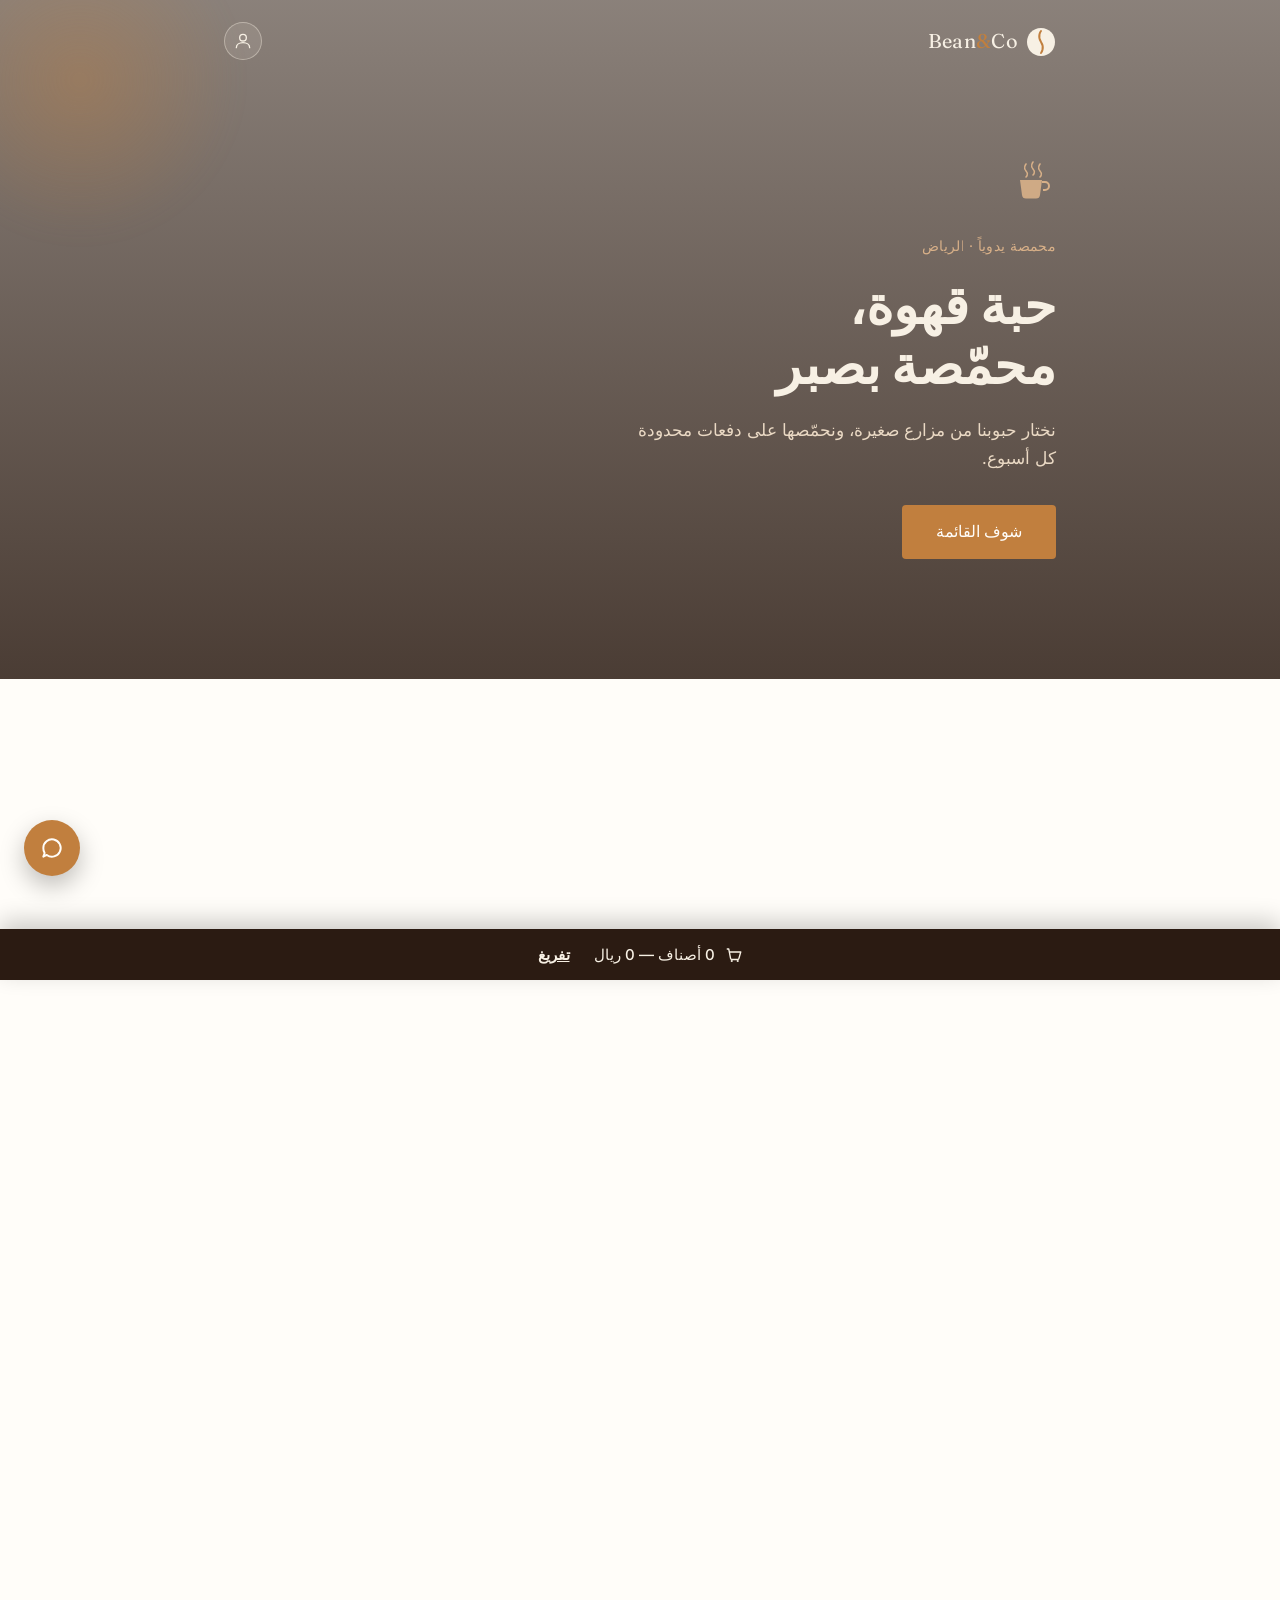
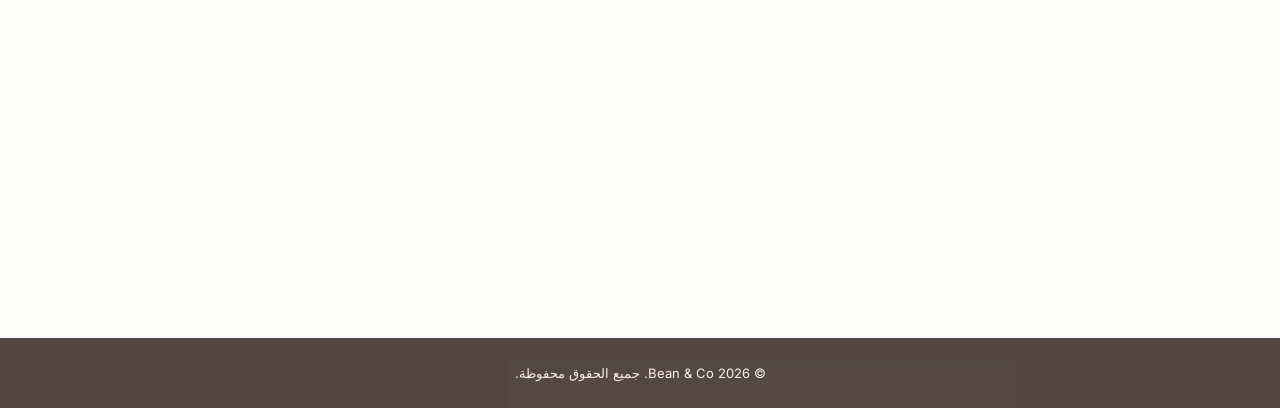
==== commit fd556f42: "اضفنا نظام شات بسيط" ====
--- a/index.html
+++ b/index.html
@@ -290,6 +290,38 @@
     <p>© 2026 Bean & Co. جميع الحقوق محفوظة.</p>
   </footer>
 
+  <!-- زر الشات العائم -->
+  <button id="chatOpenBtn" class="chat-fab">
+    <svg width="26" height="26" viewBox="0 0 24 24" fill="none">
+      <path d="M4 12a8 8 0 1 1 3.2 6.4L4 20l1.2-3.4A8 8 0 0 1 4 12z" stroke="#fffdf9" stroke-width="1.8" stroke-linejoin="round"/>
+    </svg>
+  </button>
+
+  <!-- نافذة الشات -->
+  <div id="chatPanel" class="chat-panel">
+    <div class="chat-panel-header">
+      <span>تواصل معنا</span>
+      <button id="closeChatPanel" class="modal-close">&times;</button>
+    </div>
+
+    <!-- رسالة لمن ما سجل دخول -->
+    <div id="chatLoginPrompt" class="chat-login-prompt">
+      <p>سجّلي دخول عشان تتواصلين معنا مباشرة</p>
+      <button id="chatLoginBtn" class="btn btn-small">تسجيل دخول</button>
+    </div>
+
+    <!-- محتوى الشات (يظهر بعد تسجيل الدخول) -->
+    <div id="chatContent" style="display:none;">
+      <div id="chatMessages" class="chat-messages"></div>
+      <form id="chatForm" class="chat-input-row">
+        <input type="text" id="chatInput" placeholder="اكتبي رسالتك..." autocomplete="off" required>
+        <button type="submit" class="chat-send-btn">
+          <svg width="18" height="18" viewBox="0 0 24 24" fill="none"><path d="M4 12h16M14 6l6 6-6 6" stroke="#fffdf9" stroke-width="2" stroke-linecap="round" stroke-linejoin="round"/></svg>
+        </button>
+      </form>
+    </div>
+  </div>
+
   <script>
     // ==== إعداد Supabase ====
     const SUPABASE_URL = 'https://jzpqmbekhdenaylypzaw.supabase.co';
@@ -385,9 +417,13 @@
       await supabaseClient.auth.signOut();
     });
 
-    // مراقبة حالة تسجيل الدخول وتحديث الواجهة (النافبار + قسم الآراء)
+    // مراقبة حالة تسجيل الدخول وتحديث الواجهة (النافبار + قسم الآراء + الشات)
+    let currentUser = null;
+    let messagesChannel = null;
+
     supabaseClient.auth.onAuthStateChange((event, session) => {
       if (session && session.user) {
+        currentUser = session.user;
         const displayName = session.user.user_metadata.name || session.user.email;
 
         navLoggedOut.style.display = 'none';
@@ -398,14 +434,105 @@
         reviewGreeting.style.display = 'block';
         reviewUserName.textContent = displayName;
         reviewForm.style.display = 'flex';
+
+        chatLoginPrompt.style.display = 'none';
+        chatContent.style.display = 'block';
+        loadChatMessages();
+        subscribeToChat();
       } else {
+        currentUser = null;
         navLoggedOut.style.display = 'block';
         navLoggedIn.style.display = 'none';
 
         loginPrompt.style.display = 'block';
         reviewGreeting.style.display = 'none';
         reviewForm.style.display = 'none';
-      }
+
+        chatLoginPrompt.style.display = 'block';
+        chatContent.style.display = 'none';
+        if (messagesChannel) supabaseClient.removeChannel(messagesChannel);
+      }
+    });
+
+    // ==== الشات ====
+    const chatOpenBtn = document.getElementById('chatOpenBtn');
+    const chatPanel = document.getElementById('chatPanel');
+    const closeChatPanel = document.getElementById('closeChatPanel');
+    const chatLoginPrompt = document.getElementById('chatLoginPrompt');
+    const chatLoginBtn = document.getElementById('chatLoginBtn');
+    const chatContent = document.getElementById('chatContent');
+    const chatMessages = document.getElementById('chatMessages');
+    const chatForm = document.getElementById('chatForm');
+    const chatInput = document.getElementById('chatInput');
+
+    chatOpenBtn.addEventListener('click', () => {
+      chatPanel.classList.add('open');
+    });
+
+    closeChatPanel.addEventListener('click', () => {
+      chatPanel.classList.remove('open');
+    });
+
+    chatLoginBtn.addEventListener('click', () => {
+      chatPanel.classList.remove('open');
+      showAuthModal();
+    });
+
+    function renderMessage(msg) {
+      const isCustomer = msg.sender === 'customer';
+      const bubble = document.createElement('div');
+      bubble.className = 'chat-bubble ' + (isCustomer ? 'chat-bubble-mine' : 'chat-bubble-theirs');
+      bubble.textContent = msg.message_text;
+      chatMessages.appendChild(bubble);
+      chatMessages.scrollTop = chatMessages.scrollHeight;
+    }
+
+    async function loadChatMessages() {
+      chatMessages.innerHTML = '';
+      const { data, error } = await supabaseClient
+        .from('messages')
+        .select('*')
+        .eq('user_id', currentUser.id)
+        .order('created_at', { ascending: true });
+
+      if (!error && data) {
+        if (data.length === 0) {
+          const welcome = document.createElement('p');
+          welcome.className = 'chat-empty';
+          welcome.textContent = 'ابدئي المحادثة، فريقنا يرد عليك بأقرب وقت 👋';
+          chatMessages.appendChild(welcome);
+        } else {
+          data.forEach(renderMessage);
+        }
+      }
+    }
+
+    function subscribeToChat() {
+      if (messagesChannel) supabaseClient.removeChannel(messagesChannel);
+      messagesChannel = supabaseClient
+        .channel('messages-' + currentUser.id)
+        .on('postgres_changes', {
+          event: 'INSERT',
+          schema: 'public',
+          table: 'messages',
+          filter: 'user_id=eq.' + currentUser.id
+        }, (payload) => {
+          renderMessage(payload.new);
+        })
+        .subscribe();
+    }
+
+    chatForm.addEventListener('submit', async (e) => {
+      e.preventDefault();
+      const text = chatInput.value.trim();
+      if (!text || !currentUser) return;
+
+      chatInput.value = '';
+      await supabaseClient.from('messages').insert({
+        user_id: currentUser.id,
+        sender: 'customer',
+        message_text: text
+      });
     });
 
     // نشر رأي جديد
--- a/style.css
+++ b/style.css
@@ -913,3 +913,159 @@
   font-size: 13px;
   opacity: 0.8;
 }
+
+/* زر الشات العائم */
+.chat-fab {
+  position: fixed;
+  bottom: 24px;
+  left: 24px;
+  width: 56px;
+  height: 56px;
+  border-radius: 50%;
+  background: var(--amber);
+  border: none;
+  display: flex;
+  align-items: center;
+  justify-content: center;
+  cursor: pointer;
+  box-shadow: 0 10px 25px rgba(0,0,0,0.25);
+  z-index: 45;
+  transition: transform 0.2s ease;
+}
+
+.chat-fab:hover {
+  transform: scale(1.06);
+}
+
+/* نافذة الشات */
+.chat-panel {
+  position: fixed;
+  bottom: 96px;
+  left: 24px;
+  width: 320px;
+  max-height: 440px;
+  background: var(--paper);
+  border-radius: 12px;
+  box-shadow: 0 20px 50px rgba(0,0,0,0.3);
+  display: none;
+  flex-direction: column;
+  overflow: hidden;
+  z-index: 45;
+}
+
+.chat-panel.open {
+  display: flex;
+}
+
+.chat-panel-header {
+  background: var(--espresso);
+  color: var(--cream);
+  padding: 14px 18px;
+  display: flex;
+  align-items: center;
+  justify-content: space-between;
+  font-family: var(--font-display);
+  font-size: 16px;
+}
+
+.chat-panel-header .modal-close {
+  color: var(--cream);
+  position: static;
+}
+
+.chat-login-prompt {
+  padding: 28px 20px;
+  text-align: center;
+}
+
+.chat-login-prompt p {
+  font-size: 14px;
+  color: var(--clay);
+  margin-bottom: 14px;
+}
+
+.chat-messages {
+  flex: 1;
+  overflow-y: auto;
+  padding: 16px;
+  display: flex;
+  flex-direction: column;
+  gap: 8px;
+  min-height: 200px;
+  max-height: 320px;
+}
+
+.chat-empty {
+  color: var(--clay);
+  font-size: 13px;
+  text-align: center;
+  margin: auto;
+}
+
+.chat-bubble {
+  max-width: 75%;
+  padding: 9px 14px;
+  border-radius: 14px;
+  font-size: 14px;
+  line-height: 1.5;
+  word-wrap: break-word;
+}
+
+.chat-bubble-mine {
+  align-self: flex-end;
+  background: var(--amber);
+  color: var(--paper);
+  border-bottom-left-radius: 4px;
+}
+
+.chat-bubble-theirs {
+  align-self: flex-start;
+  background: var(--cream);
+  color: var(--espresso);
+  border-bottom-right-radius: 4px;
+}
+
+.chat-input-row {
+  display: flex;
+  align-items: center;
+  gap: 8px;
+  padding: 12px;
+  border-top: 1px solid var(--line);
+}
+
+.chat-input-row input {
+  flex: 1;
+  padding: 9px 14px;
+  border: 1px solid var(--line);
+  border-radius: 20px;
+  font-family: var(--font-body);
+  font-size: 14px;
+  background: var(--cream);
+  color: var(--clay);
+}
+
+.chat-input-row input:focus {
+  outline: none;
+  border-color: var(--amber);
+}
+
+.chat-send-btn {
+  width: 34px;
+  height: 34px;
+  border-radius: 50%;
+  background: var(--amber);
+  border: none;
+  display: flex;
+  align-items: center;
+  justify-content: center;
+  cursor: pointer;
+  flex-shrink: 0;
+}
+
+@media (max-width: 420px) {
+  .chat-panel {
+    left: 12px;
+    right: 12px;
+    width: auto;
+  }
+}
